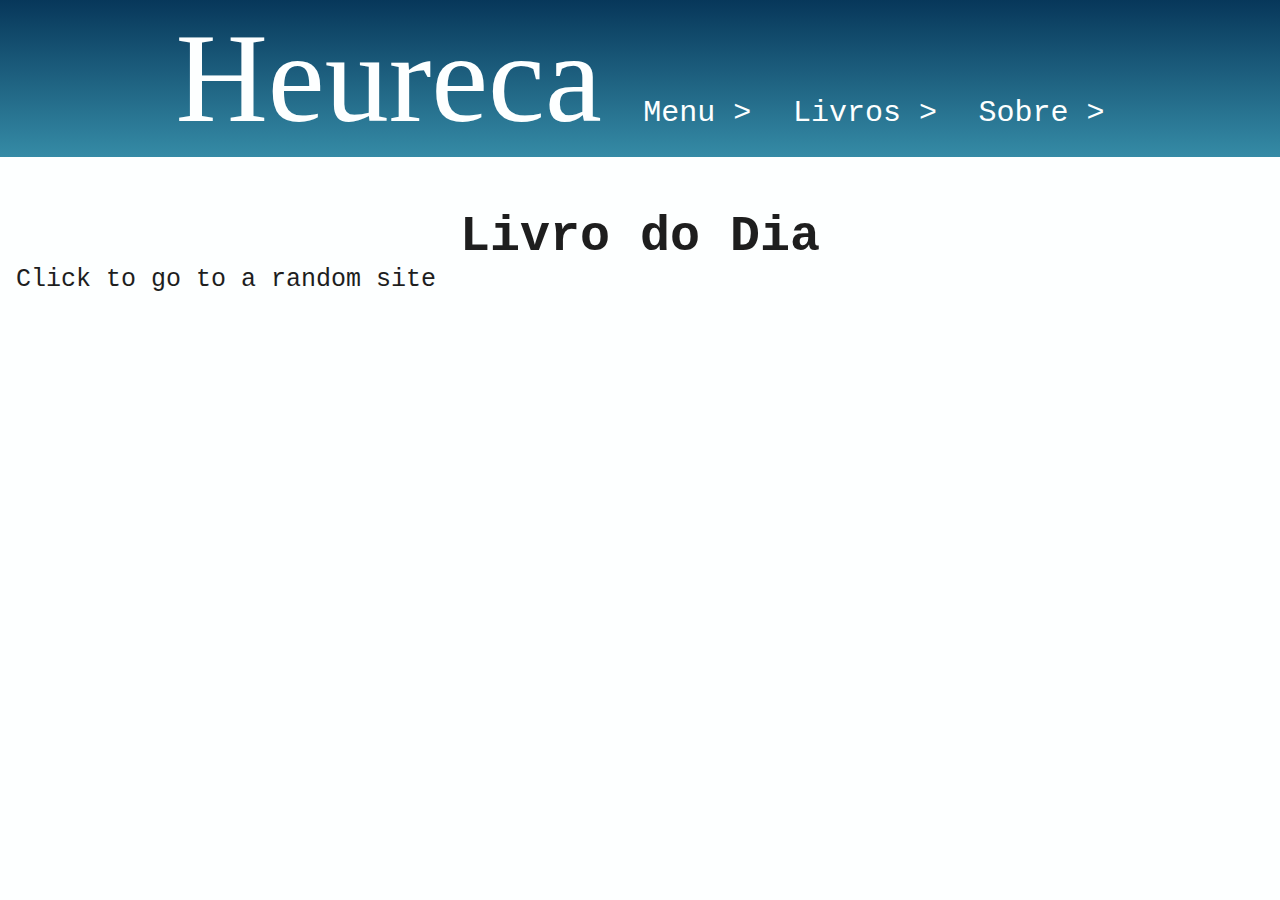
==== index.html @ 7bb923f9 "Add files via upload" ====
<!DOCTYPE html>
<html lang="en">
<head>
    <meta charset="UTF-8">
    <meta http-equiv="X-UA-Compatible" content="IE=edge">
    <meta name="viewport" content="width=device-width, initial-scale=1.0">
    <title>Heureca-Menu</title>
    <link rel="icon" type="image/png" href="Imgs/Icon/icon.png">
    <link rel="stylesheet" href="style.css">
    <link rel="javascript" href="script.js">
    <link rel="preconnect" href="https://fonts.googleapis.com">
    <link rel="preconnect" href="https://fonts.gstatic.com" crossorigin>
    <link href="https://fonts.googleapis.com/css2?family=Noto+Serif&display=swap" rel="stylesheet">
    <link rel="Imgs" href="Imgs">
</head>
<body>
    <header class="cabeçalho">
        <l1 class="topicos" id="title">Heureca</l1>
        <a href="index.html"><l1 class="topicos">Menu ></l1></a>
        <a href="Shelf.html"><l1 class="topicos">Livros ></l1></a>
        <a href="link.html"><l1 class="topicos"> Sobre ></l1></a>
    </header>
    <section class="arquivo">
        <div class="titulo"><h1>Livro do Dia</h1></div>
        <section class="estante">
            <a href="javascript:openSite()">Click to go to a random site</a>
        </section>
    </section>
    <script src="js/sorteio.js">
        function openPDF() {
  var links = [
              "google.com",
              "youtube.com",
              "reddit.com",
              "apple.com"]
              
  
              openPDF = function() {
                // get a random number between 0 and the number of links
                var randIdx = Math.random() * links.length;
                // round it, so it can be used as array index
                randIdx = parseInt(randIdx, 10);
                // construct the link to be opened
                var link = 'http://' + links[randIdx];
                };
                
      return link;
      
      document.getElementById("link").innerHTML = openSite();
  }
    </script>
</body>
</html>
---- style.css ----
@import url('https://fonts.googleapis.com/css2?family=Roboto:ital,wght@0,100;0,300;0,400;0,500;0,700;0,900;1,100;1,300;1,400;1,500;1,700;1,900&display=swap');

*{
    margin: 0;
    padding: 0;
}

:root{
    --preto: black;
    --cor-fundo: #fdffff;
    --cor-do-texto: #1E1E1E;
    --segunda-cor-do-texto: #01010B;
    --sombra: #6b7c81;
    --ciano: #358BA6;
    --azulado:  #07375a; 
    --robot: "Roboto", sans-serif;
}

body{
    font-family:'Courier New', Courier, monospace;
    background-color: var(--cor-fundo);
    color: var(--cor-do-texto);
 }

/*Cabeçalho do site*/

header{
    color: var(--cor-fundo);
    background-color: var(--ciano);
    background-image: linear-gradient(to bottom, var(--azulado), var(--ciano));
}

#title{
    font-family: "Spectral SC", serif;
    font-size: 4em;
    font-weight: 200;
    text-align: center;   
    text-shadow: 8%  #0c0b0b;
}

.banner{
    padding: 25px;
    padding-left: 15px;
    display:inline;
    justify-content:baseline;
    padding-bottom: 0;
}

.cabeçalho{
    text-align: center;
    padding: 0;
}

.topicos{
    color: var(--cor-fundo);
    padding: 0 16px;
    padding-top: 5px;
    padding-bottom: 5px;
    display:inline-block;
    font-size: 30px;
}

/*.sub-header{
}*/

input{
    width: 100%; 
    height: 100%;
    position: relative;
    padding: 0.8rem;
    padding-left: 3px;
    margin-bottom: 0.5rem;
    box-sizing: border-box;
    border-radius: 40px;
    border: none;
    outline: 0;
    padding-inline-start: 10%;
}

/*Corpo do Site*/

.arquivo{
    margin: 0 16px;
    padding: 20px 0;
    justify-content:center;
    font-size: 25px;
 }

 .titulo{
    text-align: center;
    padding-top: 2.5%;
    font-size: 25px;
 }

.bookshelf{
    text-align: left;
    padding: 50px 0px;
    text-shadow: var(--sombra);
    grid-template-columns: 20% 20% 20% 20% 20%;
    list-style-type: none;
}

/*itens*/

 .livro{
    border-top: 1px solid var(--sombra);
    padding: 20px 20px;
    size: 500px ;
 }

 a{
    color: var(--cor-do-texto);
    text-decoration: none;
 }
 
.span{
    display: none;
}

/*Texto*/

 .texto{
    margin: 0 16px;
    padding: 20px 0;
    justify-content: center;
    text-align: center;
    display:flexbox;
    font-size: 25px;   
 }

 .rede{
    margin: 0 16px;
    padding: 20px 0;
    justify-content: center;
    text-align: center;
    display:-ms-inline-grid;
    font-size: 25px;
 }

 .icon{
    margin: 0 16px;
    padding: 20px 20px;
    text-align:center;
    text-shadow:var(--segunda-cor-do-texto);
    grid-template-columns: 20% 20% 20%;
    cursor: pointer;
 }

.org{
    color: var(--azulado);
    font-style: italic;
}

 button{
     border: none;
     background-color: var(--cor-fundo);
 }
 

 @media screen and (min-width: 460px) {
    #title{
        font-size: 8em;
        text-align: left;
    }
    input{
        width: 150%;
    }
}

@media (prefers-color-scheme: dark) {
    body{
        background-color: var(--cor-do-texto);
        color:  var(--cor-fundo);
    }
        
    header{
        background-color: var(--cor-do-texto);
       background-image: linear-gradient(to bottom, var(--preto), var(--cor-do-texto));
    }   

    
    button{
        background-color: var(--cor-do-texto);
    }
}
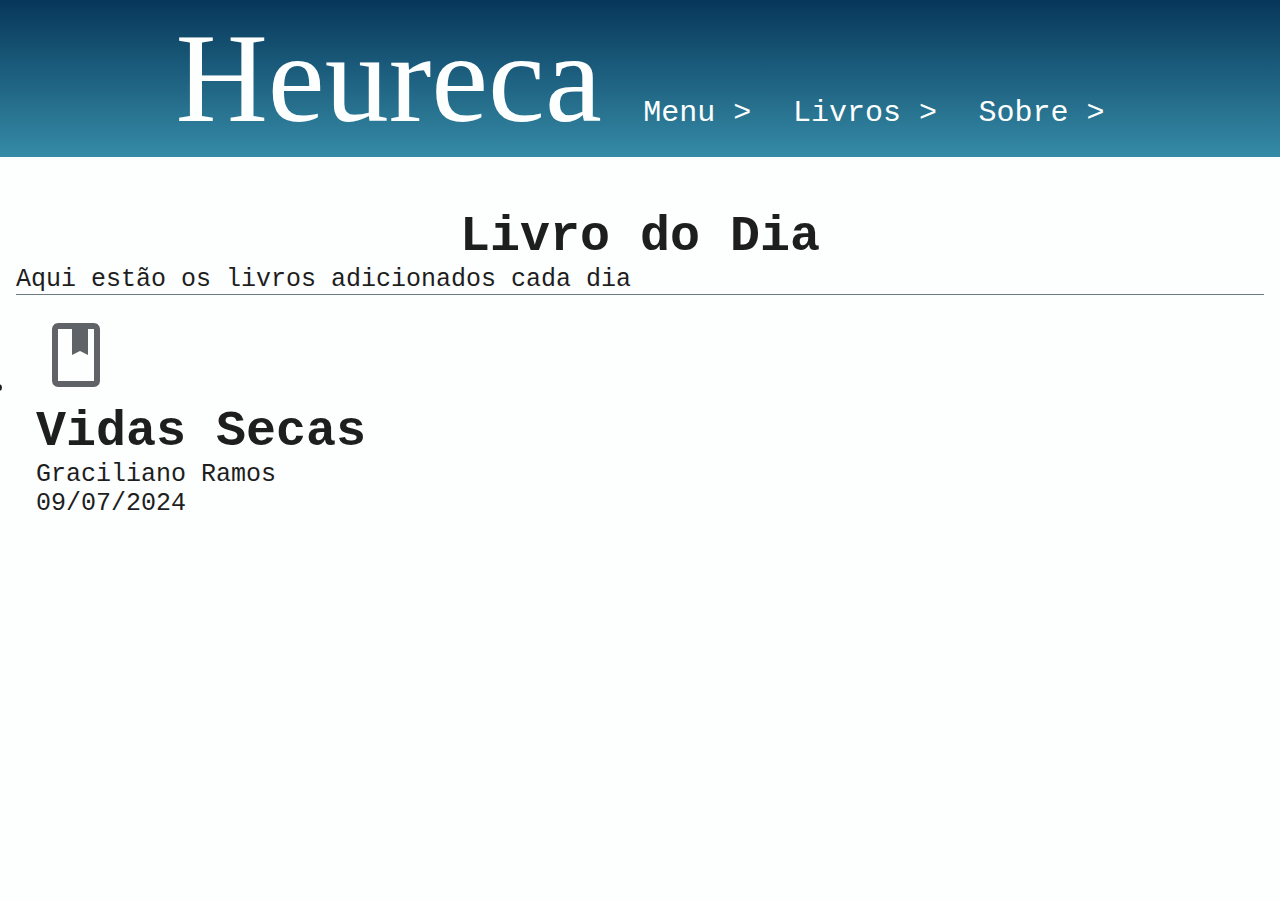
==== commit b29b6125: "new" ====
--- a/index.html
+++ b/index.html
@@ -22,32 +22,18 @@
     </header>
     <section class="arquivo">
         <div class="titulo"><h1>Livro do Dia</h1></div>
+        <div class="text">
+            <p>Aqui estão os livros adicionados cada dia</p>
+        </div>
         <section class="estante">
-            <a href="javascript:openSite()">Click to go to a random site</a>
+            <li class="livro">
+                <img id="title" src="Imgs/Icon/book.png">
+                <a href="Txt/Livros/Literatura/Vidas-Secas.zip"><h1>Vidas Secas</h1></a>
+                <p class="data">Graciliano Ramos</p>
+                <p class="data">09/07/2024</p>
+            </li>
+            
         </section>
     </section>
-    <script src="js/sorteio.js">
-        function openPDF() {
-  var links = [
-              "google.com",
-              "youtube.com",
-              "reddit.com",
-              "apple.com"]
-              
-  
-              openPDF = function() {
-                // get a random number between 0 and the number of links
-                var randIdx = Math.random() * links.length;
-                // round it, so it can be used as array index
-                randIdx = parseInt(randIdx, 10);
-                // construct the link to be opened
-                var link = 'http://' + links[randIdx];
-                };
-                
-      return link;
-      
-      document.getElementById("link").innerHTML = openSite();
-  }
-    </script>
 </body>
 </html>--- a/style.css
+++ b/style.css
@@ -108,6 +108,13 @@
     size: 500px ;
  }
 
+ .new{
+    text-align: center;
+    justify-content: baseline;
+    padding: 20px 20px;
+    size: 500px ;
+ }
+
  a{
     color: var(--cor-do-texto);
     text-decoration: none;
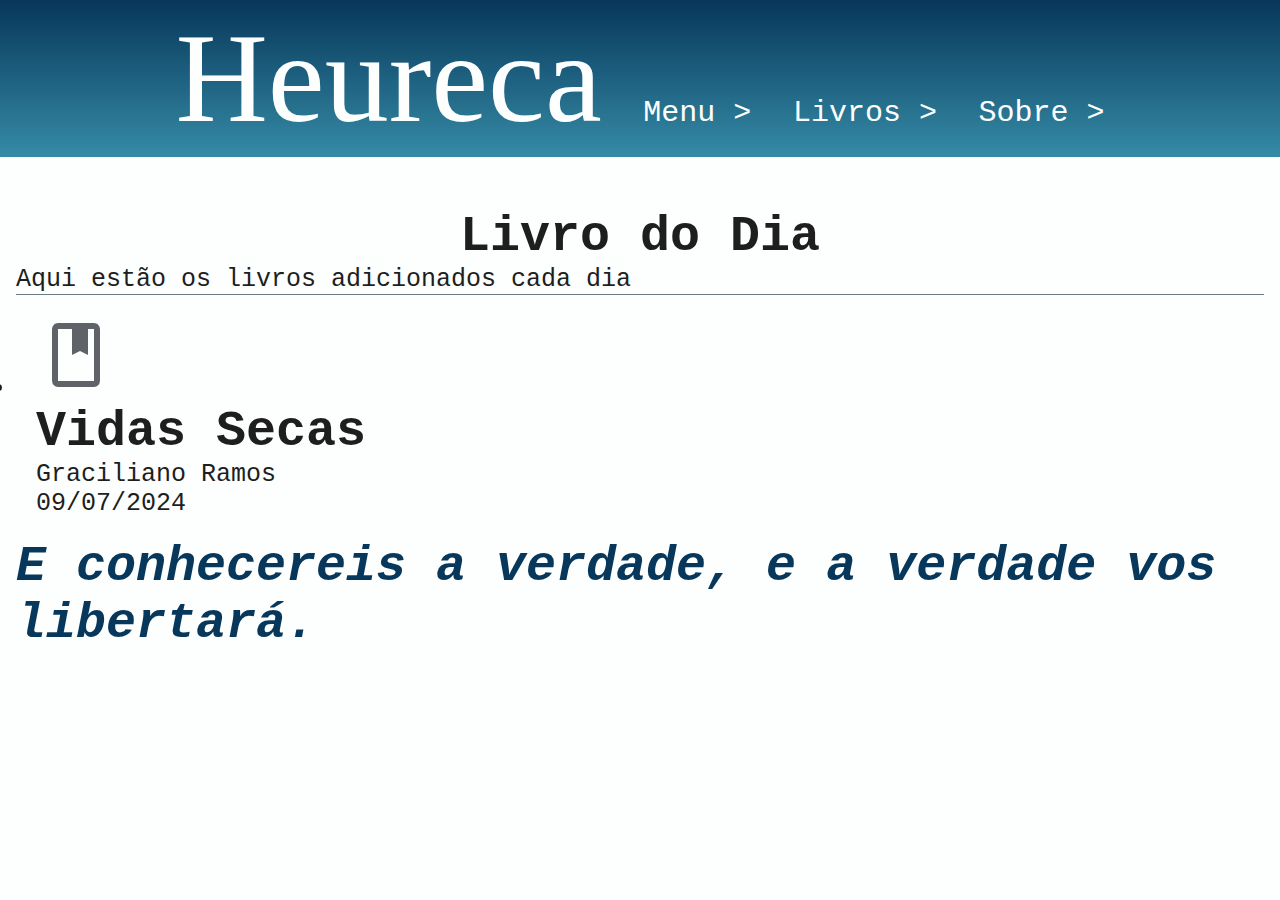
==== commit 2daffec3: "09/07/2024" ====
--- a/index.html
+++ b/index.html
@@ -32,8 +32,10 @@
                 <p class="data">Graciliano Ramos</p>
                 <p class="data">09/07/2024</p>
             </li>
-            
         </section>
+        <div class="org">
+            <h1>E conhecereis a verdade, e a verdade vos libertará.</h1>
+        </div>
     </section>
 </body>
 </html>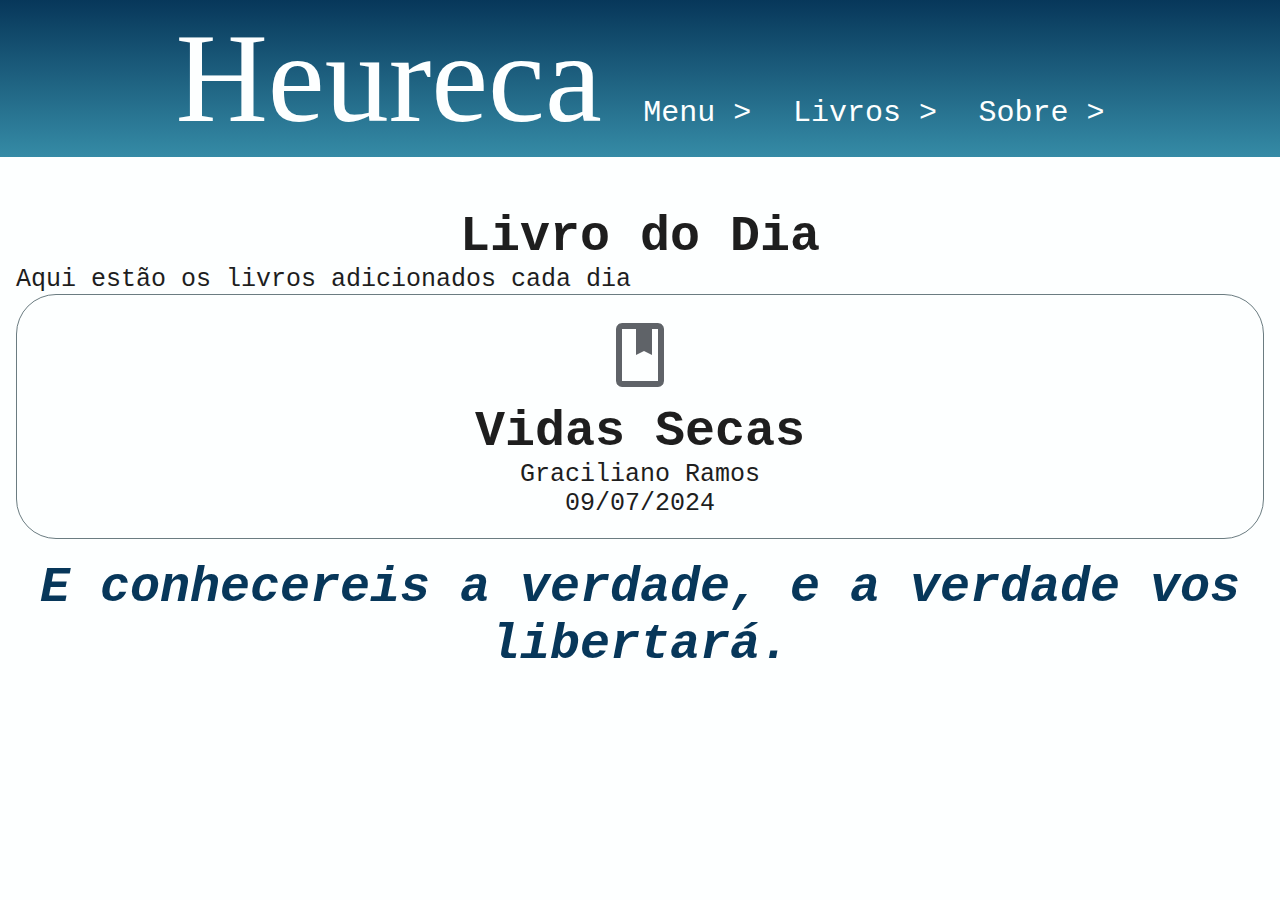
==== commit 8a931cde: "gt" ====
--- a/index.html
+++ b/index.html
@@ -25,16 +25,17 @@
         <div class="text">
             <p>Aqui estão os livros adicionados cada dia</p>
         </div>
-        <section class="estante">
-            <li class="livro">
-                <img id="title" src="Imgs/Icon/book.png">
-                <a href="Txt/Livros/Literatura/Vidas-Secas.zip"><h1>Vidas Secas</h1></a>
-                <p class="data">Graciliano Ramos</p>
-                <p class="data">09/07/2024</p>
-            </li>
-        </section>
-        <div class="org">
-            <h1>E conhecereis a verdade, e a verdade vos libertará.</h1>
+        <div class="new">
+            <img id="title" src="Imgs/Icon/book.png">
+            <a href="Txt/Livros/Literatura/Vidas-Secas.zip"><h1>Vidas Secas</h1></a>
+            <p class="data">Graciliano Ramos</p>
+            <p class="data">09/07/2024</p>
+        </div>
+        
+        <div class="rede">
+            <div class="org">
+                <h1>E conhecereis a verdade, e a verdade vos libertará.</h1>
+            </div>
         </div>
     </section>
 </body>
--- a/style.css
+++ b/style.css
@@ -113,6 +113,8 @@
     justify-content: baseline;
     padding: 20px 20px;
     size: 500px ;
+    border: 1px solid var(--sombra);
+    border-radius: 40px;
  }
 
  a{
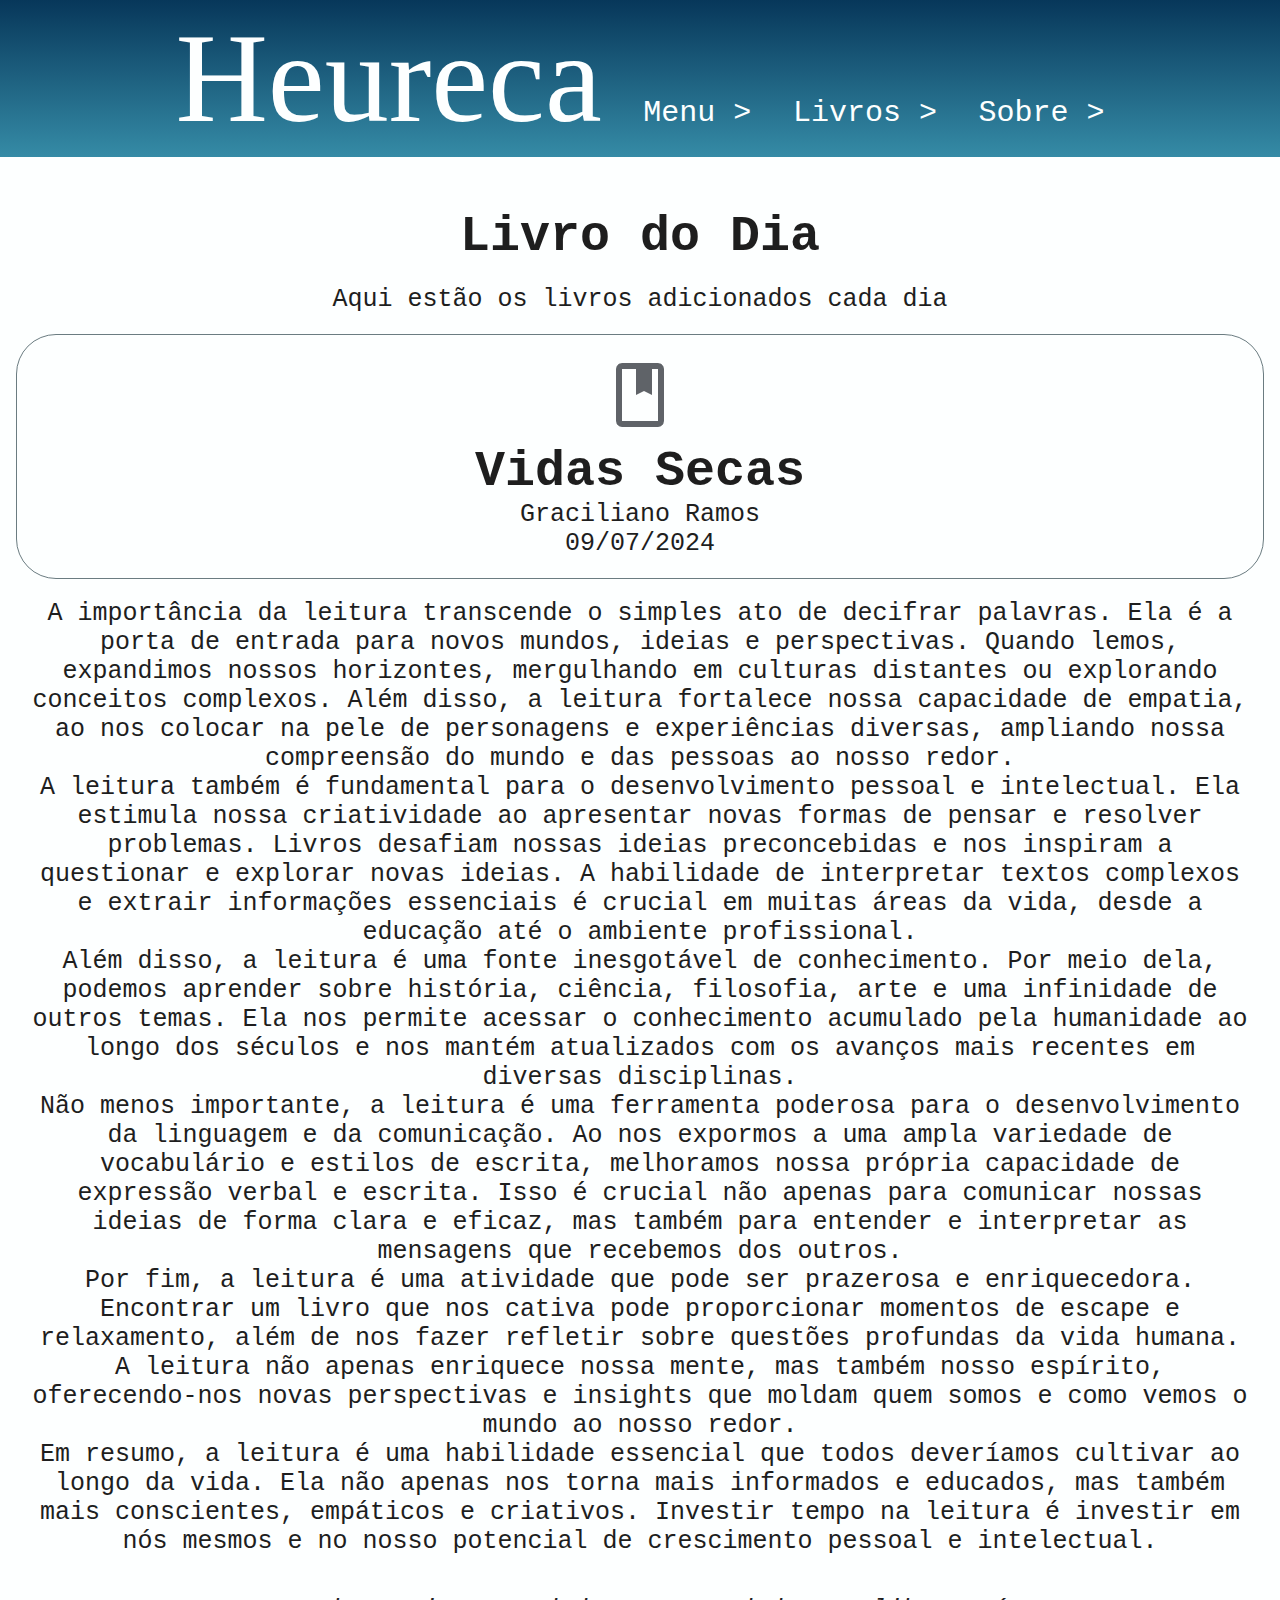
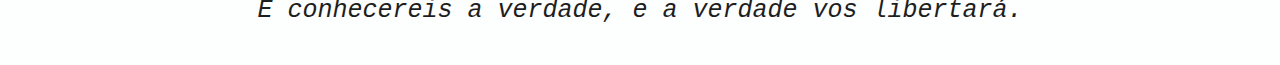
==== commit e7f130c5: "09/07/2024" ====
--- a/index.html
+++ b/index.html
@@ -23,18 +23,46 @@
     <section class="arquivo">
         <div class="titulo"><h1>Livro do Dia</h1></div>
         <div class="text">
-            <p>Aqui estão os livros adicionados cada dia</p>
+            <p class="texto">Aqui estão os livros adicionados cada dia</p>
         </div>
         <div class="new">
             <img id="title" src="Imgs/Icon/book.png">
             <a href="Txt/Livros/Literatura/Vidas-Secas.zip"><h1>Vidas Secas</h1></a>
             <p class="data">Graciliano Ramos</p>
             <p class="data">09/07/2024</p>
+        </div>    
+        <!--( ﾉ ﾟｰﾟ)ﾉtexto generico feito utilizando Chat-GPT sobre a importancia da leitura＼(ﾟｰﾟ＼)-->   
+        <div class="texto">
+            <p>A importância da leitura transcende o simples ato de decifrar palavras.
+             Ela é a porta de entrada para novos mundos, ideias e perspectivas.
+             Quando lemos, expandimos nossos horizontes, mergulhando em culturas distantes ou explorando conceitos complexos.
+             Além disso, a leitura fortalece nossa capacidade de empatia, ao nos colocar na pele de personagens e experiências
+             diversas, ampliando nossa compreensão do mundo e das pessoas ao nosso redor.</p>
+            <p>A leitura também é fundamental para o desenvolvimento pessoal e intelectual.
+             Ela estimula nossa criatividade ao apresentar novas formas de pensar e resolver problemas.
+             Livros desafiam nossas ideias preconcebidas e nos inspiram a questionar e explorar novas ideias.
+             A habilidade de interpretar textos complexos e extrair informações essenciais é crucial em muitas áreas da vida,
+             desde a educação até o ambiente profissional.</p>
+            <p>Além disso, a leitura é uma fonte inesgotável de conhecimento.
+             Por meio dela, podemos aprender sobre história, ciência, filosofia, arte e uma infinidade de outros temas.
+             Ela nos permite acessar o conhecimento acumulado pela humanidade ao longo dos séculos e nos mantém atualizados
+             com os avanços mais recentes em diversas disciplinas.</p>
+            <p>Não menos importante, a leitura é uma ferramenta poderosa para o desenvolvimento da linguagem e da comunicação.
+             Ao nos expormos a uma ampla variedade de vocabulário e estilos de escrita, melhoramos nossa própria capacidade
+             de expressão verbal e escrita. Isso é crucial não apenas para comunicar nossas ideias de forma clara e eficaz,
+             mas também para entender e interpretar as mensagens que recebemos dos outros.</p>
+            <p>Por fim, a leitura é uma atividade que pode ser prazerosa e enriquecedora.
+             Encontrar um livro que nos cativa pode proporcionar momentos de escape e relaxamento,
+             além de nos fazer refletir sobre questões profundas da vida humana.
+             A leitura não apenas enriquece nossa mente, mas também nosso espírito, oferecendo-nos novas perspectivas
+             e insights que moldam quem somos e como vemos o mundo ao nosso redor.</p>
+            <p>Em resumo, a leitura é uma habilidade essencial que todos deveríamos cultivar ao longo da vida.
+             Ela não apenas nos torna mais informados e educados, mas também mais conscientes, empáticos e criativos.
+             Investir tempo na leitura é investir em nós mesmos e no nosso potencial de crescimento pessoal e intelectual.</p>
         </div>
-        
         <div class="rede">
             <div class="org">
-                <h1>E conhecereis a verdade, e a verdade vos libertará.</h1>
+                <a href="Txt/Livros/Literatura/1984.zip"><p>E conhecereis a verdade, e a verdade vos libertará.</p></a>
             </div>
         </div>
     </section>
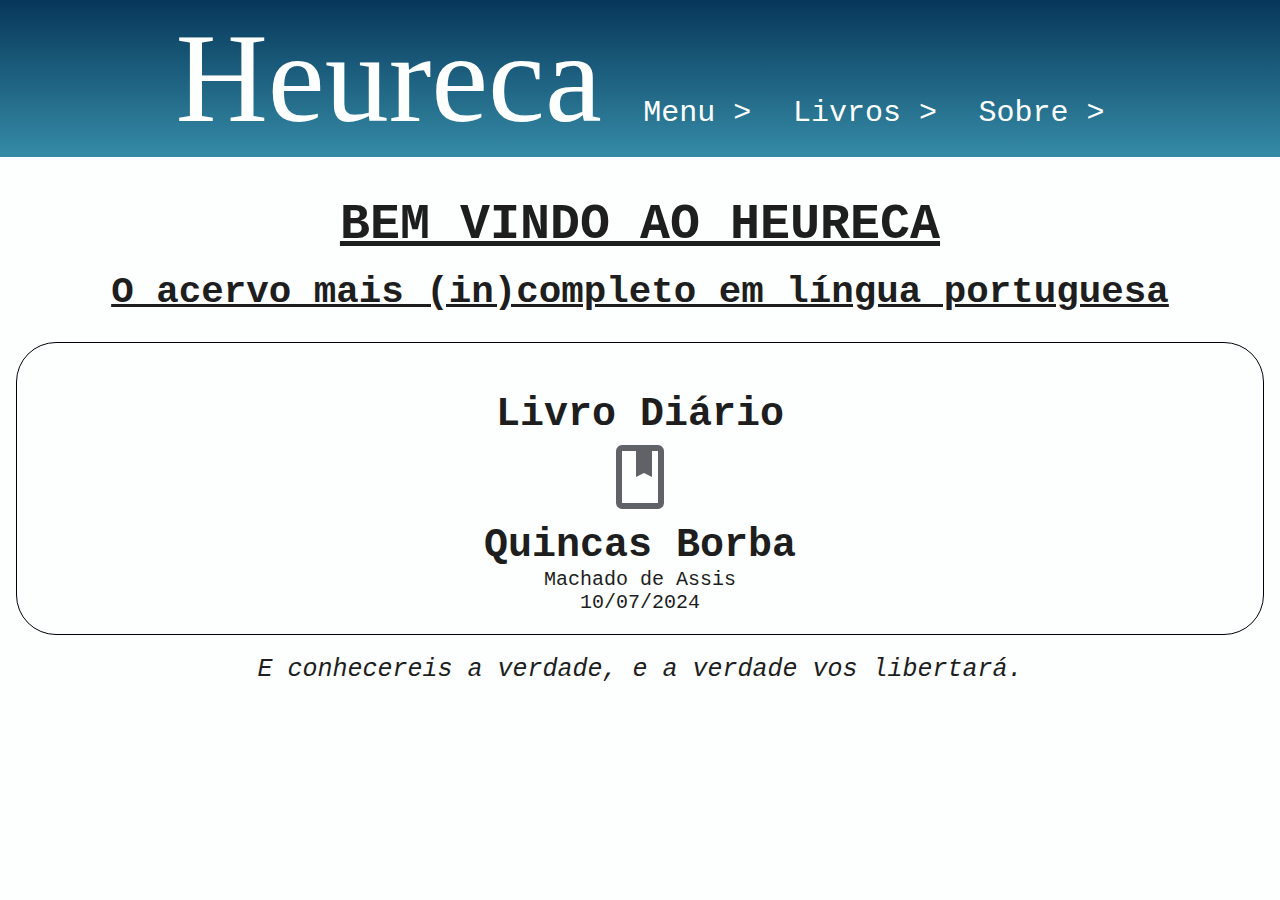
==== commit e583516e: "Add files via upload" ====
--- a/index.html
+++ b/index.html
@@ -21,48 +21,20 @@
         <a href="link.html"><l1 class="topicos"> Sobre ></l1></a>
     </header>
     <section class="arquivo">
-        <div class="titulo"><h1>Livro do Dia</h1></div>
-        <div class="text">
-            <p class="texto">Aqui estão os livros adicionados cada dia</p>
-        </div>
+        <div class="titulo"><h1>BEM VINDO AO HEURECA</h1></div>
+        <div class="titulo"><h2>O acervo mais (in)completo em língua portuguesa</h2></div>
+        <span class="span">|</span>
         <div class="new">
+            <div class="titulo-new"><h1>Livro Diário</h1></div>
             <img id="title" src="Imgs/Icon/book.png">
-            <a href="Txt/Livros/Literatura/Vidas-Secas.zip"><h1>Vidas Secas</h1></a>
-            <p class="data">Graciliano Ramos</p>
-            <p class="data">09/07/2024</p>
+            <a href="Txt/Livros/Literatura/Quincas.zip"><h1>Quincas Borba</h1></a>
+            <p class="data">Machado de Assis</p>
+            <p class="data">10/07/2024</p>
         </div>    
         <!--( ﾉ ﾟｰﾟ)ﾉtexto generico feito utilizando Chat-GPT sobre a importancia da leitura＼(ﾟｰﾟ＼)-->   
-        <div class="texto">
-            <p>A importância da leitura transcende o simples ato de decifrar palavras.
-             Ela é a porta de entrada para novos mundos, ideias e perspectivas.
-             Quando lemos, expandimos nossos horizontes, mergulhando em culturas distantes ou explorando conceitos complexos.
-             Além disso, a leitura fortalece nossa capacidade de empatia, ao nos colocar na pele de personagens e experiências
-             diversas, ampliando nossa compreensão do mundo e das pessoas ao nosso redor.</p>
-            <p>A leitura também é fundamental para o desenvolvimento pessoal e intelectual.
-             Ela estimula nossa criatividade ao apresentar novas formas de pensar e resolver problemas.
-             Livros desafiam nossas ideias preconcebidas e nos inspiram a questionar e explorar novas ideias.
-             A habilidade de interpretar textos complexos e extrair informações essenciais é crucial em muitas áreas da vida,
-             desde a educação até o ambiente profissional.</p>
-            <p>Além disso, a leitura é uma fonte inesgotável de conhecimento.
-             Por meio dela, podemos aprender sobre história, ciência, filosofia, arte e uma infinidade de outros temas.
-             Ela nos permite acessar o conhecimento acumulado pela humanidade ao longo dos séculos e nos mantém atualizados
-             com os avanços mais recentes em diversas disciplinas.</p>
-            <p>Não menos importante, a leitura é uma ferramenta poderosa para o desenvolvimento da linguagem e da comunicação.
-             Ao nos expormos a uma ampla variedade de vocabulário e estilos de escrita, melhoramos nossa própria capacidade
-             de expressão verbal e escrita. Isso é crucial não apenas para comunicar nossas ideias de forma clara e eficaz,
-             mas também para entender e interpretar as mensagens que recebemos dos outros.</p>
-            <p>Por fim, a leitura é uma atividade que pode ser prazerosa e enriquecedora.
-             Encontrar um livro que nos cativa pode proporcionar momentos de escape e relaxamento,
-             além de nos fazer refletir sobre questões profundas da vida humana.
-             A leitura não apenas enriquece nossa mente, mas também nosso espírito, oferecendo-nos novas perspectivas
-             e insights que moldam quem somos e como vemos o mundo ao nosso redor.</p>
-            <p>Em resumo, a leitura é uma habilidade essencial que todos deveríamos cultivar ao longo da vida.
-             Ela não apenas nos torna mais informados e educados, mas também mais conscientes, empáticos e criativos.
-             Investir tempo na leitura é investir em nós mesmos e no nosso potencial de crescimento pessoal e intelectual.</p>
-        </div>
         <div class="rede">
             <div class="org">
-                <a href="Txt/Livros/Literatura/1984.zip"><p>E conhecereis a verdade, e a verdade vos libertará.</p></a>
+                <a href="Txt/Livros/Literatura/1984.zip"><p class="p">E conhecereis a verdade, e a verdade vos libertará.</p></a>
             </div>
         </div>
     </section>
--- a/style.css
+++ b/style.css
@@ -88,11 +88,12 @@
 
  .titulo{
     text-align: center;
-    padding-top: 2.5%;
+    padding-top: 1.5%;
     font-size: 25px;
+    text-decoration:underline;
  }
-
-.bookshelf{
+ 
+ .bookshelf{
     text-align: left;
     padding: 50px 0px;
     text-shadow: var(--sombra);
@@ -102,20 +103,26 @@
 
 /*itens*/
 
- .livro{
+.livro{
     border-top: 1px solid var(--sombra);
     padding: 20px 20px;
     size: 500px ;
  }
 
- .new{
+.new{
+    padding: 20px 50px;
     text-align: center;
-    justify-content: baseline;
-    padding: 20px 20px;
+    justify-content: center;
     size: 500px ;
-    border: 1px solid var(--sombra);
+    font-size: 20px;
+    border: 1px solid var(--segunda-cor-do-texto);
     border-radius: 40px;
- }
+}
+        
+.titulo-new{
+    text-align: center;
+    padding-top: 2.5%;
+}
 
  a{
     color: var(--cor-do-texto);
@@ -123,14 +130,14 @@
  }
  
 .span{
-    display: none;
+    color: var(--cor-fundo);
 }
 
 /*Texto*/
 
  .texto{
     margin: 0 16px;
-    padding: 20px 0;
+    padding: 20px 20px;
     justify-content: center;
     text-align: center;
     display:flexbox;
@@ -165,6 +172,9 @@
      background-color: var(--cor-fundo);
  }
  
+.p{
+    cursor: default;
+}
 
  @media screen and (min-width: 460px) {
     #title{
@@ -174,21 +184,4 @@
     input{
         width: 150%;
     }
-}
-
-@media (prefers-color-scheme: dark) {
-    body{
-        background-color: var(--cor-do-texto);
-        color:  var(--cor-fundo);
-    }
-        
-    header{
-        background-color: var(--cor-do-texto);
-       background-image: linear-gradient(to bottom, var(--preto), var(--cor-do-texto));
-    }   
-
-    
-    button{
-        background-color: var(--cor-do-texto);
-    }
 }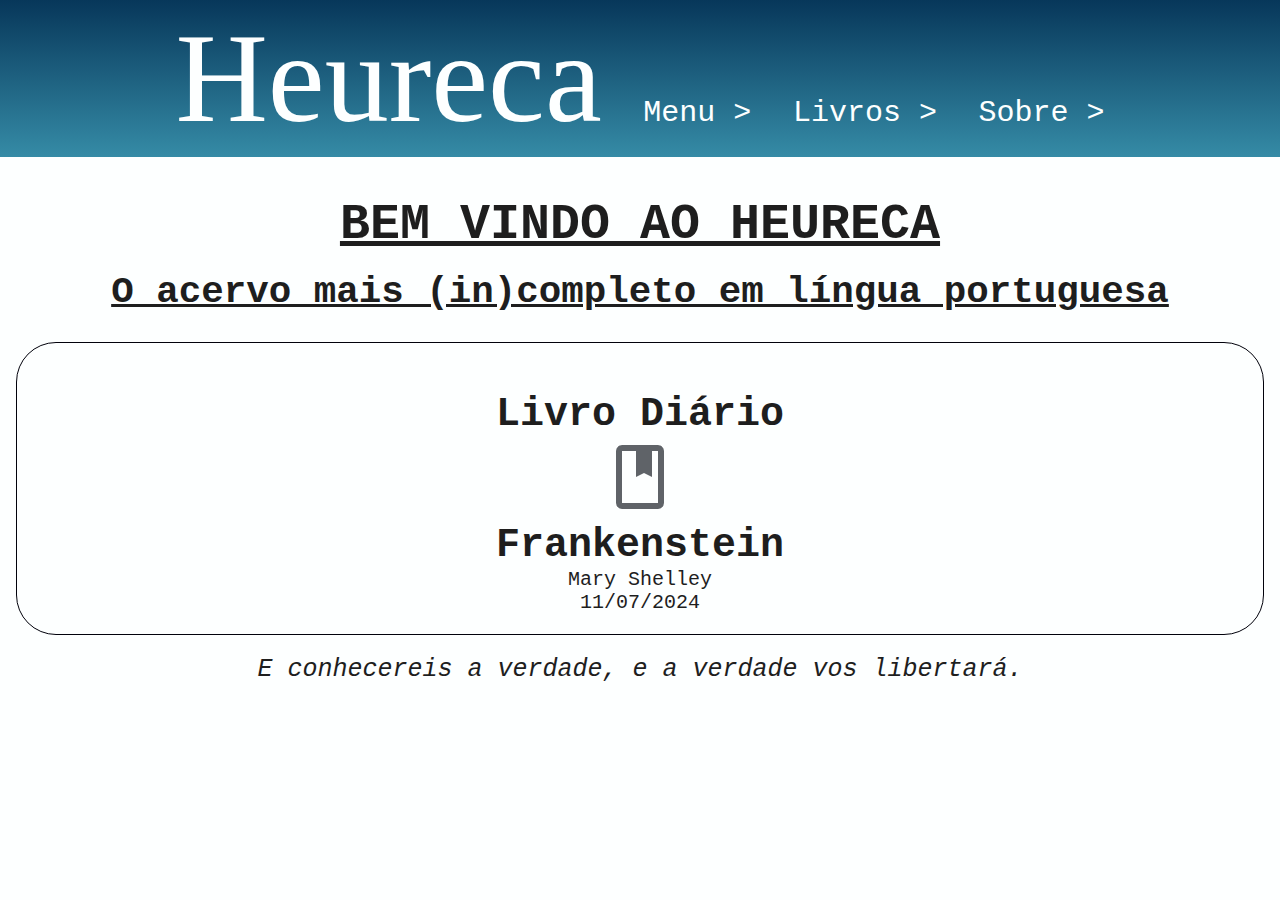
==== commit 87870b54: "Add files via upload" ====
--- a/index.html
+++ b/index.html
@@ -27,9 +27,9 @@
         <div class="new">
             <div class="titulo-new"><h1>Livro Diário</h1></div>
             <img id="title" src="Imgs/Icon/book.png">
-            <a href="Txt/Livros/Literatura/Quincas.zip"><h1>Quincas Borba</h1></a>
-            <p class="data">Machado de Assis</p>
-            <p class="data">10/07/2024</p>
+            <a href="Txt/Livros/Literatura/Frankenstein.zip"><h1>Frankenstein</h1>
+            <p class="data">Mary Shelley</p>
+            <p class="data">11/07/2024</p>
         </div>    
         <!--( ﾉ ﾟｰﾟ)ﾉtexto generico feito utilizando Chat-GPT sobre a importancia da leitura＼(ﾟｰﾟ＼)-->   
         <div class="rede">
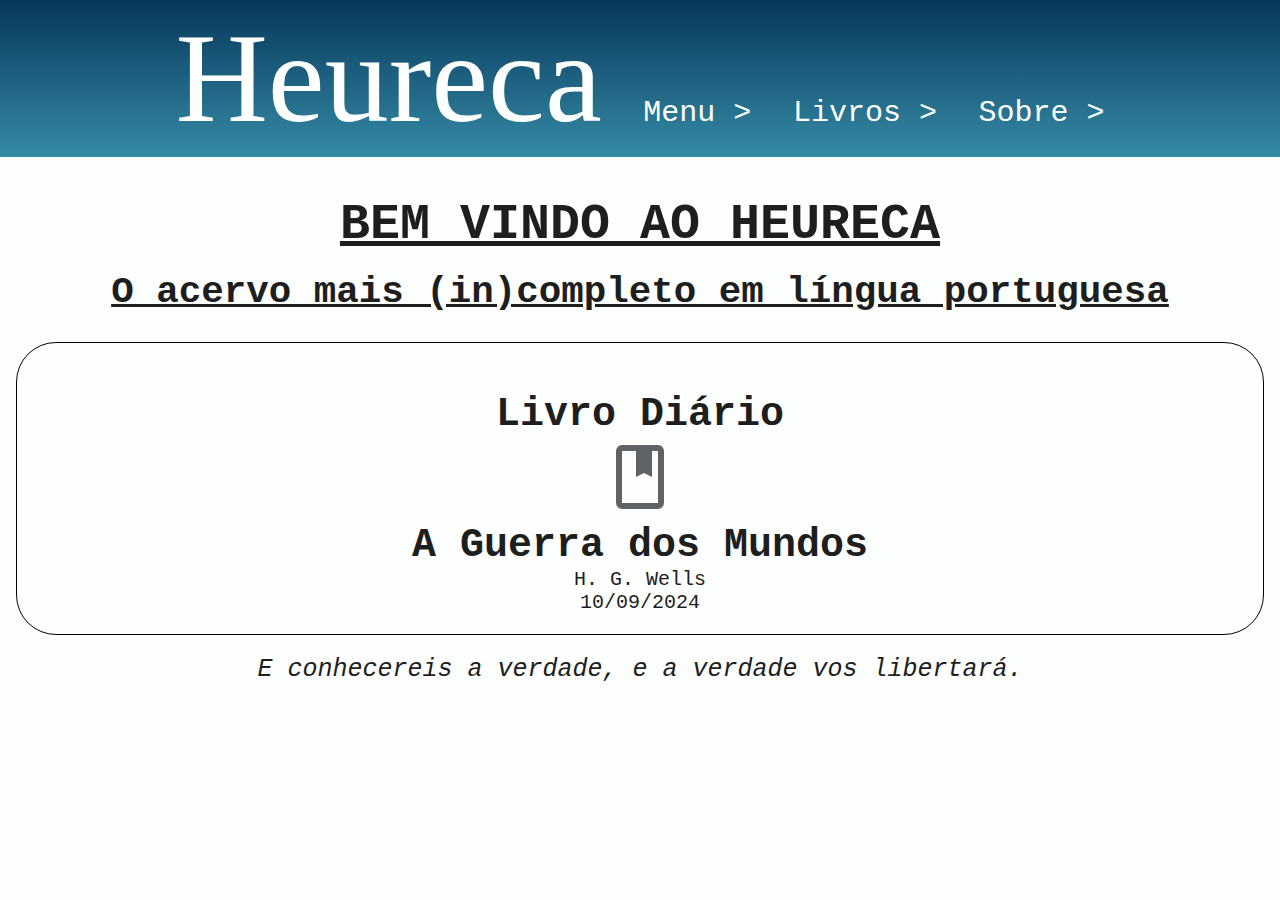
==== commit 1b943f0f: "0709" ====
--- a/index.html
+++ b/index.html
@@ -27,11 +27,10 @@
         <div class="new">
             <div class="titulo-new"><h1>Livro Diário</h1></div>
             <img id="title" src="Imgs/Icon/book.png">
-            <a href="Txt/Livros/Literatura/Frankenstein.zip"><h1>Frankenstein</h1>
-            <p class="data">Mary Shelley</p>
-            <p class="data">11/07/2024</p>
-        </div>    
-        <!--( ﾉ ﾟｰﾟ)ﾉtexto generico feito utilizando Chat-GPT sobre a importancia da leitura＼(ﾟｰﾟ＼)-->   
+            <a href="Txt/Livros/Literatura/Guerra-dos-Mundos.zip"><h1>A Guerra dos Mundos</h1></a>
+            <p class="data">H. G. Wells</p>
+            <p class="data">10/09/2024</p>
+        </div>       
         <div class="rede">
             <div class="org">
                 <a href="Txt/Livros/Literatura/1984.zip"><p class="p">E conhecereis a verdade, e a verdade vos libertará.</p></a>
